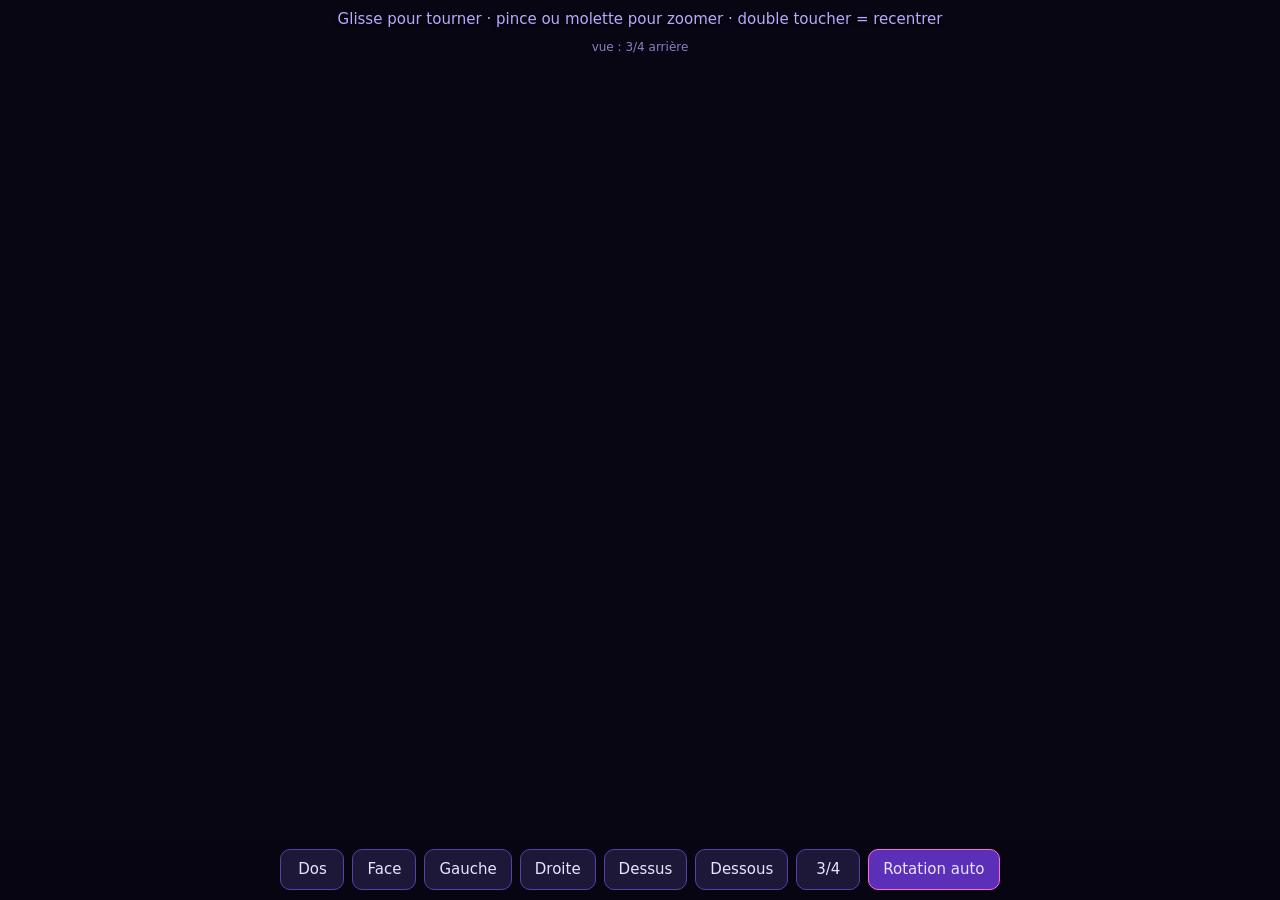
==== vehicle.html @ f2534fa3 "Hover vehicle: a complete 3D saucer built from the user's rear picture, with a free-orbit viewer (ve" ====
<!doctype html>
<html lang="fr">
<head>
<meta charset="utf-8">
<meta name="viewport" content="width=device-width, initial-scale=1, maximum-scale=1, user-scalable=no, viewport-fit=cover">
<title>Le véhicule — tous les angles</title>
<style>
  html, body { margin: 0; height: 100%; overflow: hidden; background: #070612; color: #e8e4ff; font: 15px/1.3 system-ui, sans-serif; overscroll-behavior: none; }
  #gl { position: fixed; inset: 0; width: 100%; height: 100%; display: block; touch-action: none; cursor: grab; }
  #gl:active { cursor: grabbing; }
  #bar { position: fixed; left: 0; right: 0; bottom: 0; display: flex; flex-wrap: wrap; gap: 8px; justify-content: center; padding: 10px 12px calc(10px + env(safe-area-inset-bottom)); background: linear-gradient(transparent, rgba(7,6,18,.85) 40%); }
  button { font: inherit; color: #e8e4ff; background: #1d1838; border: 1px solid #5b3fa8; border-radius: 10px; padding: 10px 14px; min-width: 64px; }
  button:active, button.on { background: #5b2fb8; border-color: #ff6ad8; }
  #hint { position: fixed; top: 0; left: 0; right: 0; text-align: center; padding: calc(10px + env(safe-area-inset-top)) 12px 0; color: #b9a9ff; text-shadow: 0 1px 4px #000; pointer-events: none; }
  #name { position: fixed; top: calc(40px + env(safe-area-inset-top)); left: 0; right: 0; text-align: center; font-size: 12px; color: #8c7fc7; pointer-events: none; }
</style>
</head>
<body>
<canvas id="gl"></canvas>
<div id="hint">Glisse pour tourner · pince ou molette pour zoomer · double toucher = recentrer</div>
<div id="name" id="view">vue : 3/4 arrière</div>
<div id="bar">
  <button data-v="back">Dos</button><button data-v="front">Face</button><button data-v="left">Gauche</button><button data-v="right">Droite</button>
  <button data-v="top">Dessus</button><button data-v="bottom">Dessous</button><button data-v="q">3/4</button><button id="spin" class="on">Rotation auto</button>
</div>
<script src="vendor/three.min.js"></script>
<script src="src3d/hover_vehicle.js"></script>
<script>
(() => {
  const cv = document.getElementById('gl'), label = document.getElementById('name');
  const renderer = new THREE.WebGLRenderer({ canvas: cv, antialias: true, alpha: false, preserveDrawingBuffer: /[?&]shot\b/.test(location.search) });
  renderer.setClearColor(0x070612, 1);
  const scene = new THREE.Scene(), camera = new THREE.PerspectiveCamera(38, 1, 0.1, 200);
  // a faint floor ring and stars so the eye has something to turn against
  const stars = new Float32Array(900); for (let i = 0; i < 300; i++) { const a = Math.random() * 6.283, b = Math.acos(2 * Math.random() - 1), r = 60; stars[3 * i] = r * Math.sin(b) * Math.cos(a); stars[3 * i + 1] = r * Math.cos(b); stars[3 * i + 2] = r * Math.sin(b) * Math.sin(a); }
  const sg = new THREE.BufferGeometry(); sg.setAttribute('position', new THREE.BufferAttribute(stars, 3)); scene.add(new THREE.Points(sg, new THREE.PointsMaterial({ color: 0xbdb4ff, size: 0.18 })));
  const floor = new THREE.Mesh(new THREE.RingGeometry(3.2, 3.26, 96), new THREE.MeshBasicMaterial({ color: 0x4b3a8a, side: THREE.DoubleSide })); floor.rotation.x = -Math.PI / 2; floor.position.y = -1.3; scene.add(floor);
  const V = HoverVehicle.build(THREE); scene.add(V.group);
  // the view: yaw 0 = looking at the BACK (the picture's side, +Z), pitch up positive; the vehicle's nose is -Z
  let yaw = 0.5, pitch = 0.32, dist = 6.8, auto = true, tYaw = yaw, tPitch = pitch, tDist = dist;
  const VIEWS = { back: [0, 0.3, 'dos'], front: [Math.PI, 0.18, 'face'], left: [-Math.PI / 2, 0.12, 'gauche'], right: [Math.PI / 2, 0.12, 'droite'], top: [0, 1.5, 'dessus'], bottom: [0, -1.4, 'dessous'], q: [0.6, 0.34, '3/4 arrière'] };
  const set = (k) => { const v = VIEWS[k]; let d = v[0] - tYaw; d = Math.atan2(Math.sin(d), Math.cos(d)); tYaw += d; tPitch = v[1]; tDist = 6.8; label.textContent = 'vue : ' + v[2]; auto = false; document.getElementById('spin').classList.remove('on'); };
  document.querySelectorAll('button[data-v]').forEach(b => b.addEventListener('click', () => set(b.dataset.v)));
  document.getElementById('spin').addEventListener('click', (e) => { auto = !auto; e.currentTarget.classList.toggle('on', auto); });
  // pointers: one finger / the mouse turns, two fingers pinch
  const P = new Map(); let pinch = 0;
  cv.addEventListener('pointerdown', e => { cv.setPointerCapture(e.pointerId); P.set(e.pointerId, [e.clientX, e.clientY]); auto = false; document.getElementById('spin').classList.remove('on'); label.textContent = 'vue libre'; });
  cv.addEventListener('pointermove', e => {
    if (!P.has(e.pointerId)) return; const o = P.get(e.pointerId); P.set(e.pointerId, [e.clientX, e.clientY]);
    if (P.size === 1) { tYaw -= (e.clientX - o[0]) * 0.008; tPitch = Math.max(-1.5, Math.min(1.5, tPitch + (e.clientY - o[1]) * 0.006)); }
    else if (P.size === 2) { const [a, b] = [...P.values()], d = Math.hypot(a[0] - b[0], a[1] - b[1]); if (pinch) tDist = Math.max(3.5, Math.min(18, tDist * pinch / d)); pinch = d; }
  });
  const up = e => { P.delete(e.pointerId); if (P.size < 2) pinch = 0; };
  cv.addEventListener('pointerup', up); cv.addEventListener('pointercancel', up);
  cv.addEventListener('wheel', e => { e.preventDefault(); tDist = Math.max(3.5, Math.min(18, tDist * Math.exp(e.deltaY * 0.001))); }, { passive: false });
  cv.addEventListener('dblclick', () => { set('q'); });
  let lastTap = 0; cv.addEventListener('pointerup', e => { if (e.pointerType === 'touch') { const n = performance.now(); if (n - lastTap < 320) set('q'); lastTap = n; } });
  function resize() { const w = innerWidth, h = innerHeight, dpr = Math.min(devicePixelRatio || 1, 2); renderer.setPixelRatio(dpr); renderer.setSize(w, h, false); camera.aspect = w / h; camera.updateProjectionMatrix(); }
  addEventListener('resize', resize); resize();
  const clock = new THREE.Clock();
  window.__vehicle = { set, get view() { return { yaw, pitch, dist }; }, V };
  renderer.setAnimationLoop(() => {
    const dt = Math.min(0.1, clock.getDelta()), t = clock.elapsedTime;
    if (auto) tYaw += dt * 0.5;
    const k = 1 - Math.exp(-dt * 8); yaw += (tYaw - yaw) * k; pitch += (tPitch - pitch) * k; dist += (tDist - dist) * k;
    V.group.position.y = 0.08 * Math.sin(t * 1.4); V.update(t);
    camera.position.set(Math.sin(yaw) * Math.cos(pitch) * dist, Math.sin(pitch) * dist, Math.cos(yaw) * Math.cos(pitch) * dist);
    camera.lookAt(0, 0.05, 0);
    renderer.render(scene, camera);
  });
})();
</script>
</body>
</html>
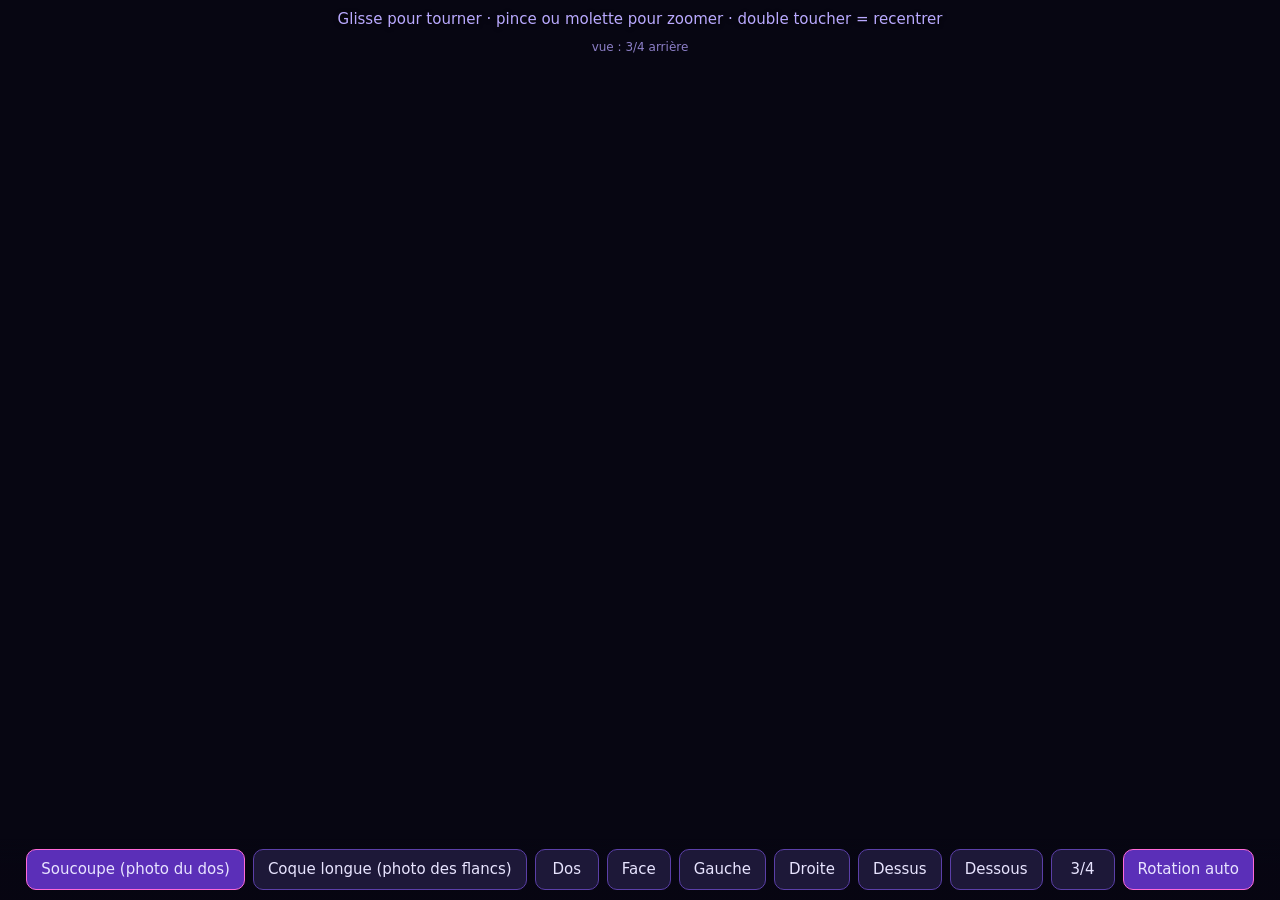
==== commit 2fa93a7e: "Hover hull: the long hull built from the user's flank/plan picture (outline inflated, picture projec" ====
--- a/vehicle.html
+++ b/vehicle.html
@@ -20,11 +20,13 @@
 <div id="hint">Glisse pour tourner · pince ou molette pour zoomer · double toucher = recentrer</div>
 <div id="name" id="view">vue : 3/4 arrière</div>
 <div id="bar">
+  <button id="m-saucer" class="on">Soucoupe (photo du dos)</button><button id="m-hull">Coque longue (photo des flancs)</button>
   <button data-v="back">Dos</button><button data-v="front">Face</button><button data-v="left">Gauche</button><button data-v="right">Droite</button>
   <button data-v="top">Dessus</button><button data-v="bottom">Dessous</button><button data-v="q">3/4</button><button id="spin" class="on">Rotation auto</button>
 </div>
 <script src="vendor/three.min.js"></script>
 <script src="src3d/hover_vehicle.js"></script>
+<script src="src3d/hover_hull_assets.js"></script><script src="src3d/hover_hull.js"></script>
 <script>
 (() => {
   const cv = document.getElementById('gl'), label = document.getElementById('name');
@@ -35,7 +37,10 @@
   const stars = new Float32Array(900); for (let i = 0; i < 300; i++) { const a = Math.random() * 6.283, b = Math.acos(2 * Math.random() - 1), r = 60; stars[3 * i] = r * Math.sin(b) * Math.cos(a); stars[3 * i + 1] = r * Math.cos(b); stars[3 * i + 2] = r * Math.sin(b) * Math.sin(a); }
   const sg = new THREE.BufferGeometry(); sg.setAttribute('position', new THREE.BufferAttribute(stars, 3)); scene.add(new THREE.Points(sg, new THREE.PointsMaterial({ color: 0xbdb4ff, size: 0.18 })));
   const floor = new THREE.Mesh(new THREE.RingGeometry(3.2, 3.26, 96), new THREE.MeshBasicMaterial({ color: 0x4b3a8a, side: THREE.DoubleSide })); floor.rotation.x = -Math.PI / 2; floor.position.y = -1.3; scene.add(floor);
-  const V = HoverVehicle.build(THREE); scene.add(V.group);
+  const S1 = HoverVehicle.build(THREE), S2 = HoverHull.build(THREE); scene.add(S1.group, S2.group); S2.group.visible = false;
+  let V = S1; const pick = (m) => { V = m === 'hull' ? S2 : S1; S1.group.visible = V === S1; S2.group.visible = V === S2; document.getElementById('m-saucer').classList.toggle('on', V === S1); document.getElementById('m-hull').classList.toggle('on', V === S2); };
+  document.getElementById('m-saucer').addEventListener('click', () => pick('saucer')); document.getElementById('m-hull').addEventListener('click', () => pick('hull'));
+  if (/[?&]model=hull/.test(location.search)) pick('hull');
   // the view: yaw 0 = looking at the BACK (the picture's side, +Z), pitch up positive; the vehicle's nose is -Z
   let yaw = 0.5, pitch = 0.32, dist = 6.8, auto = true, tYaw = yaw, tPitch = pitch, tDist = dist;
   const VIEWS = { back: [0, 0.3, 'dos'], front: [Math.PI, 0.18, 'face'], left: [-Math.PI / 2, 0.12, 'gauche'], right: [Math.PI / 2, 0.12, 'droite'], top: [0, 1.5, 'dessus'], bottom: [0, -1.4, 'dessous'], q: [0.6, 0.34, '3/4 arrière'] };
@@ -58,7 +63,7 @@
   function resize() { const w = innerWidth, h = innerHeight, dpr = Math.min(devicePixelRatio || 1, 2); renderer.setPixelRatio(dpr); renderer.setSize(w, h, false); camera.aspect = w / h; camera.updateProjectionMatrix(); }
   addEventListener('resize', resize); resize();
   const clock = new THREE.Clock();
-  window.__vehicle = { set, get view() { return { yaw, pitch, dist }; }, V };
+  window.__vehicle = { set, pick, get view() { return { yaw, pitch, dist }; } };
   renderer.setAnimationLoop(() => {
     const dt = Math.min(0.1, clock.getDelta()), t = clock.elapsedTime;
     if (auto) tYaw += dt * 0.5;
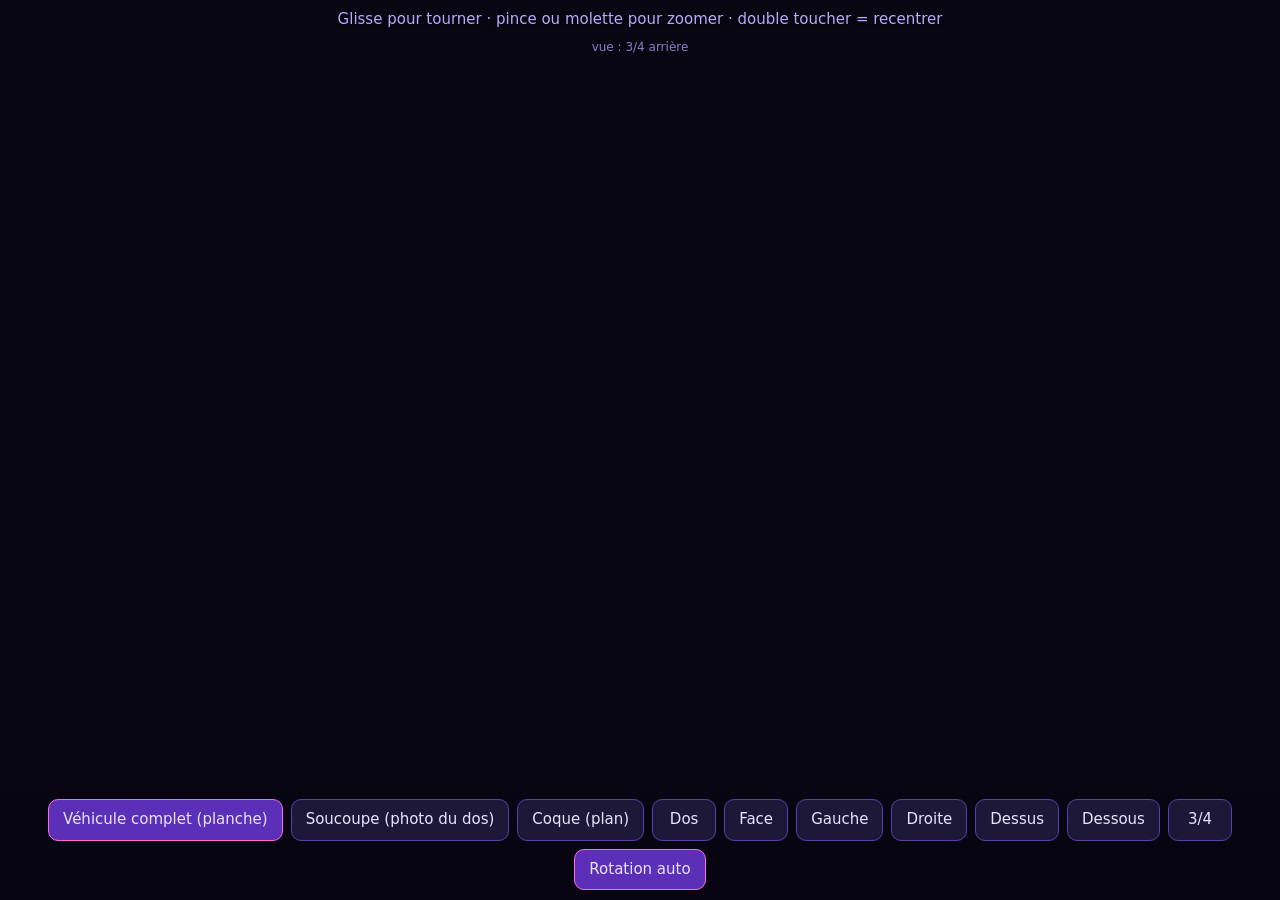
==== commit 2ff1c259: "Hover vehicle: the full vehicle from the turnaround sheet (egg hull, tail blades, cockpit with conso" ====
--- a/vehicle.html
+++ b/vehicle.html
@@ -20,7 +20,7 @@
 <div id="hint">Glisse pour tourner · pince ou molette pour zoomer · double toucher = recentrer</div>
 <div id="name" id="view">vue : 3/4 arrière</div>
 <div id="bar">
-  <button id="m-saucer" class="on">Soucoupe (photo du dos)</button><button id="m-hull">Coque longue (photo des flancs)</button>
+  <button id="m-full" class="on">Véhicule complet (planche)</button><button id="m-saucer">Soucoupe (photo du dos)</button><button id="m-hull">Coque (plan)</button>
   <button data-v="back">Dos</button><button data-v="front">Face</button><button data-v="left">Gauche</button><button data-v="right">Droite</button>
   <button data-v="top">Dessus</button><button data-v="bottom">Dessous</button><button data-v="q">3/4</button><button id="spin" class="on">Rotation auto</button>
 </div>
@@ -37,9 +37,10 @@
   const stars = new Float32Array(900); for (let i = 0; i < 300; i++) { const a = Math.random() * 6.283, b = Math.acos(2 * Math.random() - 1), r = 60; stars[3 * i] = r * Math.sin(b) * Math.cos(a); stars[3 * i + 1] = r * Math.cos(b); stars[3 * i + 2] = r * Math.sin(b) * Math.sin(a); }
   const sg = new THREE.BufferGeometry(); sg.setAttribute('position', new THREE.BufferAttribute(stars, 3)); scene.add(new THREE.Points(sg, new THREE.PointsMaterial({ color: 0xbdb4ff, size: 0.18 })));
   const floor = new THREE.Mesh(new THREE.RingGeometry(3.2, 3.26, 96), new THREE.MeshBasicMaterial({ color: 0x4b3a8a, side: THREE.DoubleSide })); floor.rotation.x = -Math.PI / 2; floor.position.y = -1.3; scene.add(floor);
-  const S1 = HoverVehicle.build(THREE), S2 = HoverHull.build(THREE); scene.add(S1.group, S2.group); S2.group.visible = false;
-  let V = S1; const pick = (m) => { V = m === 'hull' ? S2 : S1; S1.group.visible = V === S1; S2.group.visible = V === S2; document.getElementById('m-saucer').classList.toggle('on', V === S1); document.getElementById('m-hull').classList.toggle('on', V === S2); };
-  document.getElementById('m-saucer').addEventListener('click', () => pick('saucer')); document.getElementById('m-hull').addEventListener('click', () => pick('hull'));
+  const S0 = HoverVehicle.buildFused(THREE), S1 = HoverVehicle.build(THREE), S2 = HoverHull.build(THREE); scene.add(S0.group, S1.group, S2.group); S1.group.visible = S2.group.visible = false;
+  let V = S0; const MODELS = { full: ['m-full', S0], saucer: ['m-saucer', S1], hull: ['m-hull', S2] };
+  const pick = (m) => { V = MODELS[m][1]; for (const k in MODELS) { MODELS[k][1].group.visible = MODELS[k][1] === V; document.getElementById(MODELS[k][0]).classList.toggle('on', MODELS[k][1] === V); } };
+  for (const k in MODELS) document.getElementById(MODELS[k][0]).addEventListener('click', () => pick(k));
   if (/[?&]model=hull/.test(location.search)) pick('hull');
   // the view: yaw 0 = looking at the BACK (the picture's side, +Z), pitch up positive; the vehicle's nose is -Z
   let yaw = 0.5, pitch = 0.32, dist = 6.8, auto = true, tYaw = yaw, tPitch = pitch, tDist = dist;
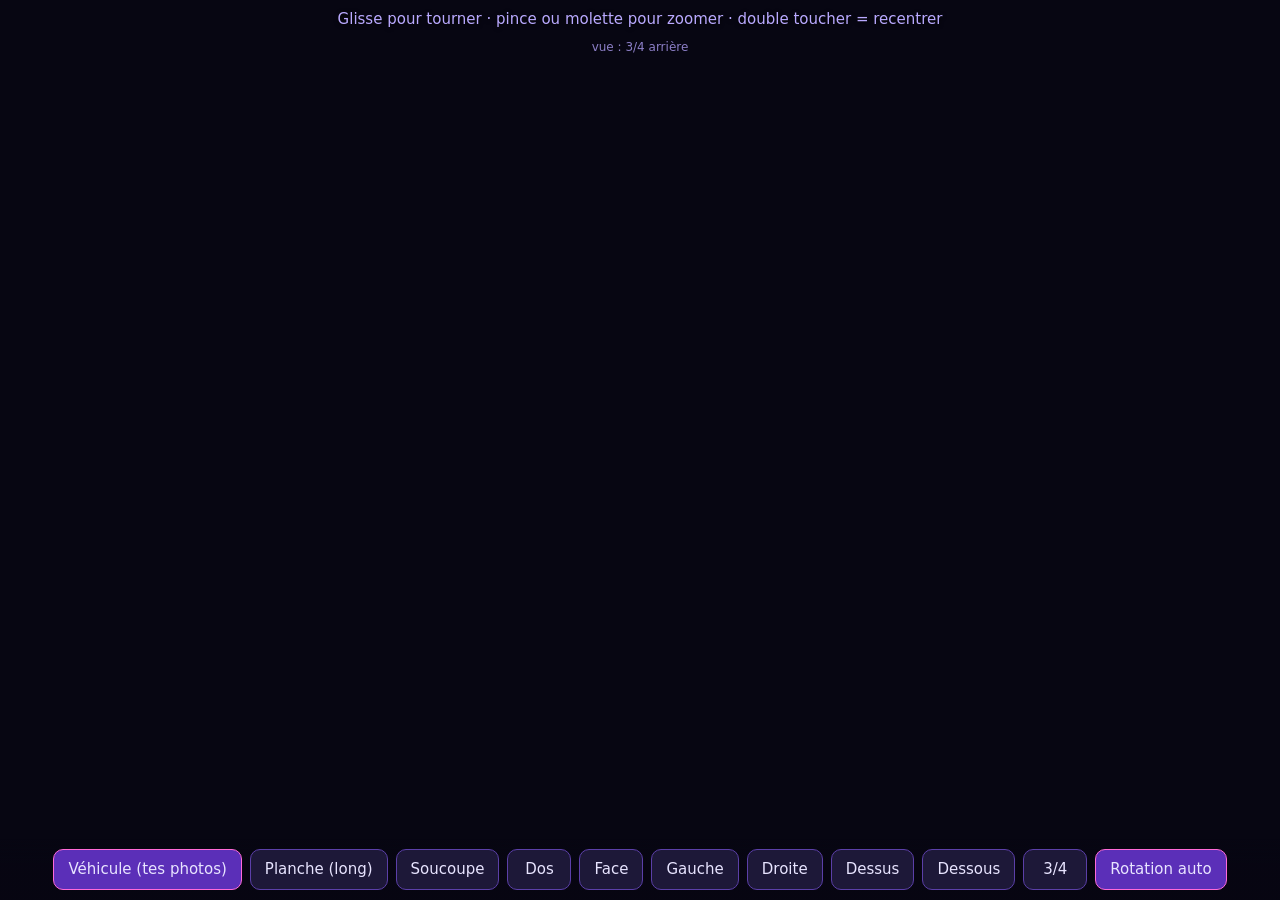
==== commit 923429fa: "Hover vehicle from the user's four detailed photos: oval hull with the front/back/flank photos proje" ====
--- a/vehicle.html
+++ b/vehicle.html
@@ -20,12 +20,12 @@
 <div id="hint">Glisse pour tourner · pince ou molette pour zoomer · double toucher = recentrer</div>
 <div id="name" id="view">vue : 3/4 arrière</div>
 <div id="bar">
-  <button id="m-full" class="on">Véhicule complet (planche)</button><button id="m-saucer">Soucoupe (photo du dos)</button><button id="m-hull">Coque (plan)</button>
+  <button id="m-photo" class="on">Véhicule (tes photos)</button><button id="m-full">Planche (long)</button><button id="m-saucer">Soucoupe</button>
   <button data-v="back">Dos</button><button data-v="front">Face</button><button data-v="left">Gauche</button><button data-v="right">Droite</button>
   <button data-v="top">Dessus</button><button data-v="bottom">Dessous</button><button data-v="q">3/4</button><button id="spin" class="on">Rotation auto</button>
 </div>
 <script src="vendor/three.min.js"></script>
-<script src="src3d/hover_vehicle.js"></script>
+<script src="src3d/hover_photos.js"></script><script src="src3d/hover_vehicle.js"></script>
 <script src="src3d/hover_hull_assets.js"></script><script src="src3d/hover_hull.js"></script>
 <script>
 (() => {
@@ -37,10 +37,10 @@
   const stars = new Float32Array(900); for (let i = 0; i < 300; i++) { const a = Math.random() * 6.283, b = Math.acos(2 * Math.random() - 1), r = 60; stars[3 * i] = r * Math.sin(b) * Math.cos(a); stars[3 * i + 1] = r * Math.cos(b); stars[3 * i + 2] = r * Math.sin(b) * Math.sin(a); }
   const sg = new THREE.BufferGeometry(); sg.setAttribute('position', new THREE.BufferAttribute(stars, 3)); scene.add(new THREE.Points(sg, new THREE.PointsMaterial({ color: 0xbdb4ff, size: 0.18 })));
   const floor = new THREE.Mesh(new THREE.RingGeometry(3.2, 3.26, 96), new THREE.MeshBasicMaterial({ color: 0x4b3a8a, side: THREE.DoubleSide })); floor.rotation.x = -Math.PI / 2; floor.position.y = -1.3; scene.add(floor);
-  const S0 = HoverVehicle.buildFused(THREE), S1 = HoverVehicle.build(THREE), S2 = HoverHull.build(THREE); scene.add(S0.group, S1.group, S2.group); S1.group.visible = S2.group.visible = false;
-  let V = S0; const MODELS = { full: ['m-full', S0], saucer: ['m-saucer', S1], hull: ['m-hull', S2] };
-  const pick = (m) => { V = MODELS[m][1]; for (const k in MODELS) { MODELS[k][1].group.visible = MODELS[k][1] === V; document.getElementById(MODELS[k][0]).classList.toggle('on', MODELS[k][1] === V); } };
-  for (const k in MODELS) document.getElementById(MODELS[k][0]).addEventListener('click', () => pick(k));
+  const S3 = HoverVehicle.buildPhoto(THREE), S0 = HoverVehicle.buildFused(THREE), S1 = HoverVehicle.build(THREE), S2 = HoverHull.build(THREE); scene.add(S3.group, S0.group, S1.group, S2.group); S0.group.visible = S1.group.visible = S2.group.visible = false;
+  let V = S3; const MODELS = { photo: ['m-photo', S3], full: ['m-full', S0], saucer: ['m-saucer', S1], hull: ['m-hull-x', S2] };
+  const pick = (m) => { V = MODELS[m][1]; for (const k in MODELS) { MODELS[k][1].group.visible = MODELS[k][1] === V; const el = document.getElementById(MODELS[k][0]); if (el) el.classList.toggle('on', MODELS[k][1] === V); } };
+  for (const k in MODELS) { const el = document.getElementById(MODELS[k][0]); if (el) el.addEventListener('click', () => pick(k)); }
   if (/[?&]model=hull/.test(location.search)) pick('hull');
   // the view: yaw 0 = looking at the BACK (the picture's side, +Z), pitch up positive; the vehicle's nose is -Z
   let yaw = 0.5, pitch = 0.32, dist = 6.8, auto = true, tYaw = yaw, tPitch = pitch, tDist = dist;
